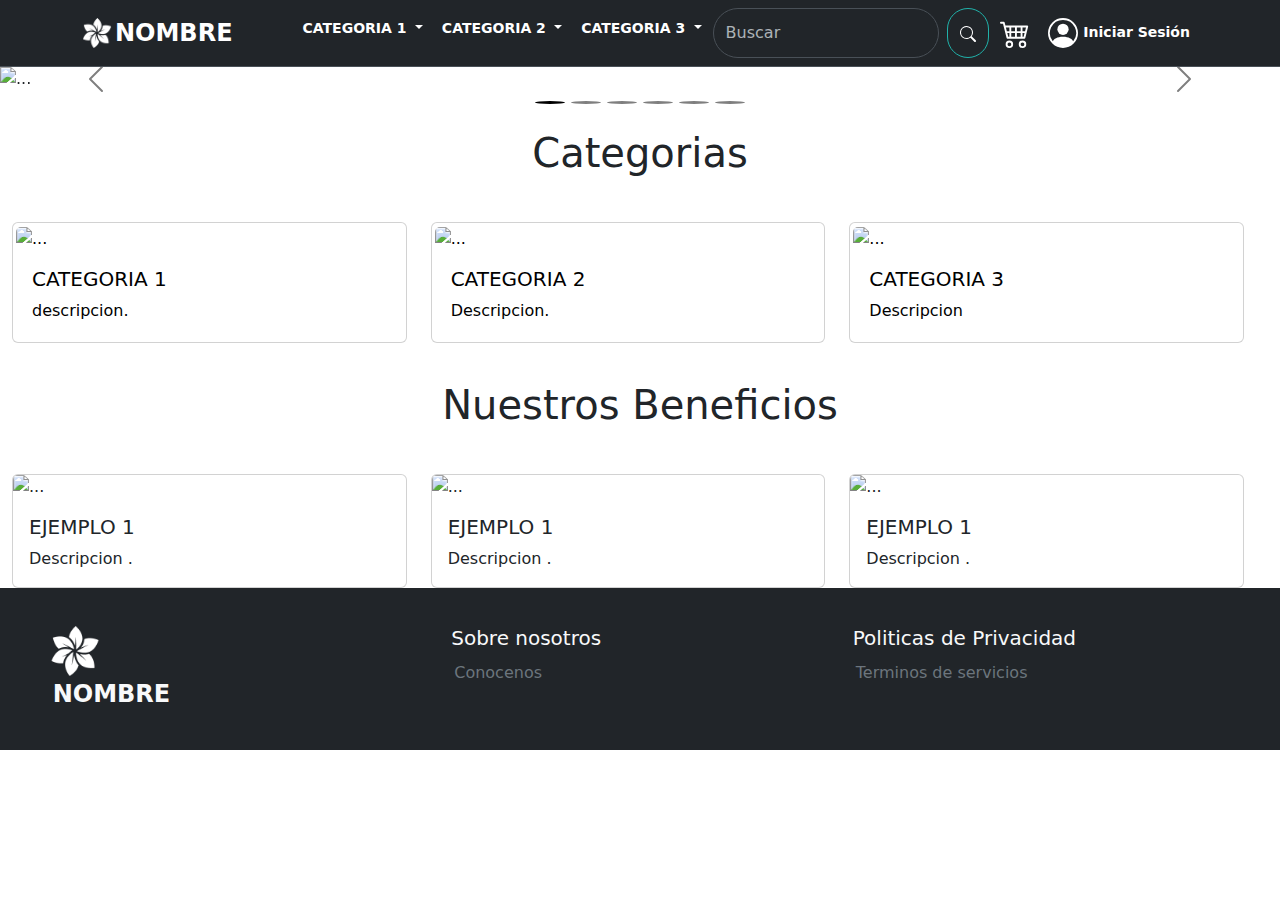
==== index.html @ 93db8a74 "Update index.html" ====
<!DOCTYPE html>
<html lang="en">
<head>
  <meta charset="UTF-8">
  <meta name="viewport" content="width=device-width, initial-scale=1.0">
  <title>Home </title>
  <link href="https://cdn.jsdelivr.net/npm/bootstrap@5.3.3/dist/css/bootstrap.min.css" rel="stylesheet" integrity="sha384-QWTKZyjpPEjISv5WaRU9OFeRpok6YctnYmDr5pNlyT2bRjXh0JMhjY6hW+ALEwIH" crossorigin="anonymous">

  <style>
    .navbar {
      border-bottom: 1px solid #000000;
    }
    .navbar-brand {
      font-size: 24px;
      font-weight: bold;
    }
    .navbar-toggler {
      border: none;
      background-color: transparent;
    }

    .nav-link {
      font-size: 14px;
      font-weight: bold;
      color: white;
      padding: 10px 15px;
    }
    .nav-link:hover,
    .nav-link:focus {
      color: #019a6c;
    }
    .dropdown-menu {
      border: none;
      border-radius: 0;
      box-shadow: 0 2px 5px rgba(0, 0, 0, 0.1);
      padding: 0;
      transition: all 0.3s;
      opacity: 0;
      position: absolute;
      top: 100%;
      left: 0;
      z-index: 1000;
      display: none;
      background-color: #202020;
    }
    .dropdown:hover .dropdown-menu {
      display: block;
      opacity: 1;
    }
    .dropdown-item {
      font-size: 14px;
      font-weight: bold;
      color: #ffffff;
      padding: 10px 20px;
    }
    .dropdown-item:hover,
    .dropdown-item:focus {
      background-color: #f8f9fa;
    }
    .form-control {
      border-radius: 25px;
    }
    .btn-outline-success {
      border-color: lightseagreen;
      color: #ffffff;
      font-weight: bold;
      border-radius: 25px;
    }
    .btn-outline-success:hover {
      background-color: lightseagreen;
      color: #fff;
    }
    body{
      background-color: rgb(255, 255, 255);
    }
    .carousel {
    position: relative;
  }
  .carousel-indicators {
    position:absolute ;
    bottom: 10px;
    left: 50%;
    align-items: center;
    align-content: center;
    transform: translateY(100%) translateX(-50%);
    list-style: none;
    margin: 0;
    padding: 0;
  }
  .carousel-indicators button {
    display: inline-block;
    width: 10px;
    height: 10px;
    border-radius: 100%;
    border-color: lightseagreen;
    margin-top: 10px;
    margin-right: 5px;
    cursor: pointer;
  }
  a{  text-decoration: none;
        display: block;
        padding:3px;
        color: rgb(0, 0, 0);}
  </style>
</head>
<body>

<!-- NAVBAR-->
<nav class="navbar navbar-expand-md bg-dark sticky-top border-bottom" data-bs-theme="dark" >
  <div class="container">
    <img src="img/logo-blanco.png" alt="" width="30">
    <a class="navbar-brand d-md-none" href="home.html">
      <a class="navbar-brand" href="home.html">NOMBRE</a>
    </a>
    <button class="navbar-toggler" type="button" data-bs-toggle="offcanvas" data-bs-target="#offcanvas" aria-controls="offcanvas" aria-label="Toggle navigation">
      <span class="navbar-toggler-icon"></span>
    </button>
    <div class="offcanvas offcanvas-end" tabindex="-1" id="offcanvas" aria-labelledby="offcanvasLabel">
      <div class="offcanvas-header">
        <h5 class="offcanvas-title" id="offcanvasLabel">NOMBRE</h5>
        <button type="button" class="btn-close" data-bs-dismiss="offcanvas" aria-label="Close"></button>
      </div>
      <div class="offcanvas-body">
        <ul class="navbar-nav flex-grow-1 justify-content-between">
          <li class="nav-item"><a class="nav-link" href="#">
            <svg class="bi" width="24" height="24"><use xlink:href="Home"></use></svg>
          </a></li>
          <li class="nav-item dropdown">
            <a class="nav-link dropdown-toggle" href="#" id="navbarDropdownMenuLink1" role="button" data-bs-toggle="dropdown" aria-expanded="false">
              CATEGORIA 1
            </a>
            <ul class="dropdown-menu" aria-labelledby="navbarDropdownMenuLink1">
              <li><a class="dropdown-item" href="#">PRODUCTO 1</a></li>
              <li><a class="dropdown-item" href="#">PRODUCTO 2</a></li>
              <li><a class="dropdown-item" href="#">PRODUCTO 3</a></li>
            </ul>
          </li>
          <li class="nav-item dropdown">
            <a class="nav-link dropdown-toggle" href="#" id="navbarDropdownMenuLink1" role="button" data-bs-toggle="dropdown" aria-expanded="false">
                CATEGORIA 2
            </a>
            <ul class="dropdown-menu" aria-labelledby="navbarDropdownMenuLink1">
              <li><a class="dropdown-item" href="#">PRODUCTO 1</a></li>
              <li><a class="dropdown-item" href="#">PRODUCTO 2</a></li>
              <li><a class="dropdown-item" href="#">PRODUCTO 3</a></li>
            </ul>
          </li>
          <li class="nav-item dropdown">
            <a class="nav-link dropdown-toggle" href="#" id="navbarDropdownMenuLink1" role="button" data-bs-toggle="dropdown" aria-expanded="false">
                CATEGORIA 3
            </a>
            <ul class="dropdown-menu" aria-labelledby="navbarDropdownMenuLink1">
              <li><a class="dropdown-item" href="#">PRODUCTO 1</a></li>
              <li><a class="dropdown-item" href="#">PRODUCTO 2</a></li>
              <li><a class="dropdown-item" href="#">PRODUCTO 3</a></li>
            </ul>
          </li>    
          <form class="d-flex" role="search">
          <input class="form-control me-2" type="Buscar" placeholder="Buscar" aria-label="Buscar">
            <button class="btn btn-outline-success" type="submit"><svg xmlns="http://www.w3.org/2000/svg" width="16" height="16" fill="currentColor" class="bi bi-search" viewBox="0 0 16 16">
                <path d="M11.742 10.344a6.5 6.5 0 1 0-1.397 1.398h-.001q.044.06.098.115l3.85 3.85a1 1 0 0 0 1.415-1.414l-3.85-3.85a1 1 0 0 0-.115-.1zM12 6.5a5.5 5.5 0 1 1-11 0 5.5 5.5 0 0 1 11 0"/>
              </svg></button>
            </form>
          <li class="nav-item"><a class="nav-link" href="#CARRITO">
            <svg xmlns="http://www.w3.org/2000/svg" width="30" height="30" fill="currentColor" class="bi bi-cart4" viewBox="0 0 16 16">
                <path d="M0 2.5A.5.5 0 0 1 .5 2H2a.5.5 0 0 1 .485.379L2.89 4H14.5a.5.5 0 0 1 .485.621l-1.5 6A.5.5 0 0 1 13 11H4a.5.5 0 0 1-.485-.379L1.61 3H.5a.5.5 0 0 1-.5-.5M3.14 5l.5 2H5V5zM6 5v2h2V5zm3 0v2h2V5zm3 0v2h1.36l.5-2zm1.11 3H12v2h.61zM11 8H9v2h2zM8 8H6v2h2zM5 8H3.89l.5 2H5zm0 5a1 1 0 1 0 0 2 1 1 0 0 0 0-2m-2 1a2 2 0 1 1 4 0 2 2 0 0 1-4 0m9-1a1 1 0 1 0 0 2 1 1 0 0 0 0-2m-2 1a2 2 0 1 1 4 0 2 2 0 0 1-4 0"/>
              </svg> 
          </a></li>
          <li class="nav-item">
            <button class="nav-link" data-bs-toggle="modal" data-bs-target="#modalSignin">
                <svg xmlns="http://www.w3.org/2000/svg" width="30" height="30" fill="currentColor" class="bi bi-person-circle" viewBox="0 0 16 16">
                    <path d="M11 6a3 3 0 1 1-6 0 3 3 0 0 1 6 0"/>
                    <path fill-rule="evenodd" d="M0 8a8 8 0 1 1 16 0A8 8 0 0 1 0 8m8-7a7 7 0 0 0-5.468 11.37C3.242 11.226 4.805 10 8 10s4.757 1.225 5.468 2.37A7 7 0 0 0 8 1"/>
                </svg>
                Iniciar Sesión
            </button>
        </li>
        </ul>
      </div>
    </div>
  </div>
</nav>
  
<!-- CARRUSEL-->
<div id="carouselExampleDark" class="carousel carousel-dark slide">

  <div class="carousel-inner">
    <div class="carousel-item active" data-bs-interval="10000">
      <img src="" class="d-block w-100" alt="...">
    </div>
    <div class="carousel-item" data-bs-interval="2000">
      <img src="" class="d-block w-100" alt="..."> 
    </div>
    <div class="carousel-item">
      <img src="" class="d-block w-100" alt="...">
    </div>
    <div class="carousel-item" data-bs-interval="2000">
      <img src="" class="d-block w-100" alt="..."> 
    </div>
    <div class="carousel-item">
      <img src="" class="d-block w-100" alt="...">
    </div>
    <div class="carousel-item" data-bs-interval="2000">
      <img src="" class="d-block w-100" alt="..."> 
    </div>

  </div>
  <button class="carousel-control-prev" type="button" data-bs-target="#carouselExampleDark" data-bs-slide="prev">
    <span class="carousel-control-prev-icon" aria-hidden="true"></span>
    <span class="visually-hidden">Anterior</span>
  </button>
  <button class="carousel-control-next" type="button" data-bs-target="#carouselExampleDark" data-bs-slide="next">
    <span class="carousel-control-next-icon" aria-hidden="true"></span>
    <span class="visually-hidden">Siguiente</span>
  </button>

  <div class="carousel-indicators" >
    <button type="button" data-bs-target="#carouselExampleDark" data-bs-slide-to="0" class="active" aria-current="true" aria-label="Slide 1"></button>
    <button type="button" data-bs-target="#carouselExampleDark" data-bs-slide-to="1" aria-label="Slide 2"></button>
    <button type="button" data-bs-target="#carouselExampleDark" data-bs-slide-to="2" aria-label="Slide 3"></button>
    <button type="button" data-bs-target="#carouselExampleDark" data-bs-slide-to="3" aria-label="Slide 4"></button>
    <button type="button" data-bs-target="#carouselExampleDark" data-bs-slide-to="4" aria-label="Slide 5"></button>
    <button type="button" data-bs-target="#carouselExampleDark" data-bs-slide-to="5" aria-label="Slide 6"></button>

  </div>
</div>
  
<!-- CATEGORIAS-->
<div class="container-fluid"  style=" align-items: center; align-content: center;">
  <div class="row">
      <div class="col-sm-12">
        <h1 class="text-center" style="font-style: normal; padding: 3%;" > Categorias</h1>
      </div>
      <div class="row">
            <!-- CARD 1 -->
            <div class="col-sm-4">
                <div class="card">
                <a href="producto1.html">
                <img src="" class="card-img-top" width="100" alt="...">
                    <div class="card-body">
                        <h5 class="card-title">CATEGORIA 1</h5>
                        <p class="card-text">descripcion.</p>
                    </div>
                </div></a>
            </div>
            <!-- CARD 2 -->
            <div class=" col-sm-4">
                <div class="card">
                    <a href="producto2.html">
                    <img src="img/card7.jpg" class="card-img-top" width="100" alt="...">
                    <div class="card-body">
                        <h5 class="card-title">CATEGORIA 2</h5>
                        <p class="card-text">Descripcion.</p>
                    </div>
                </div></a>
            </div>
            <!-- CARD 3 -->
            <div class=" col-sm-4">
                <div class="card" >
            <a href="producto3.html">
            <img src="img/card6.png" class="card-img-top" width="100" alt="...">
                    <div class="card-body">
                        <h5 class="card-title">CATEGORIA 3 </h5>
                        <p class="card-text">Descripcion</p>
                    </div>
                </div></a>
            </div>
        </div>
  </div>  
</div>
<!-- PROMOCIONES Y DESCUENTOS-->
<div class="container-fluid"  style=" align-items: center; align-content: center;">
    <div class="row">
        <div class="col-sm-12">
          <h1 class="text-center" style="font-style: normal; padding: 3%;" > Nuestros Beneficios  </h1>
        </div>
        <div class="row">
          <!-- CARD 1 -->
            <div class="col-sm-4">
                <div class="card">
                    <img src="img/card8.jpg" class="card-img-top" alt="...">
                    <div class="card-body">
                    <h5 class="card-title">EJEMPLO 1</h5>
                    <p class="card-text">Descripcion .</p>
                    </div>
                </div>
            </div>
            <!-- CARD 2 -->
            <div class=" col-sm-4">
              <div class="card">
              <img src="img/card9.jpg" class="card-img-top" alt="...">
              <div class="card-body">
                <h5 class="card-title">EJEMPLO 1</h5>
                <p class="card-text">Descripcion .</p>
              </div>
              </div>
          </div>
            <!-- CARD 3 -->
            <div class=" col-sm-4">
                <div class="card" >
                    <img src="img/card5.jpg" class="card-img-top" alt="...">
                    <div class="card-body">
                        <h5 class="card-title">EJEMPLO 1</h5>
                        <p class="card-text">Descripcion .</p>
                    </div>
                </div>
          </div>
        </div>
    </div>    
</div>

<div class="b-example-divider"></div>
<!-- FOOTER -->

<footer class="container-fluid bg-dark">
  <div class="row" style="padding: 3%;color: #f8f9fa;">
    <div class="col-12 col-md">
      <img src="img/logo-blanco.png" width="50" alt="">
      <a class="navbar-brand d-md-none" href="home.html">
        <a class="navbar-brand" href="home.html">NOMBRE</a>
      </a>    </div>
    <div class="col-6 col-md">
      <h5>Sobre nosotros</h5>
      <ul class="list-unstyled text-small">
        <li><a class="link-secondary text-decoration-none" href="sobre nosotros.html">Conocenos </a></li>
      </ul>
    </div>
    <div class="col-6 col-md">
      <h5>Politicas de Privacidad</h5>
      <ul class="list-unstyled text-small">
        <li><a class="link-secondary text-decoration-none" href="termino y condiciones.html">Terminos de servicios</a></li>
      </ul>
    </div>
  </div>
</footer>

<!-- MODALS-->
<div class="modal fade" id="modalSignin" tabindex="-1" aria-labelledby="modalSigninLabel" aria-hidden="true">
  <div class="modal-dialog">
    <div class="modal-content">
      <div class="modal-header bg-dark">
        <img src="img/logo-blanco.png" alt="" width="30px" style="padding-right: 4px;">
        <h5 class="modal-title" id="modalSigninLabel" style="color: #f8f9fa;">Inicio de Sesión</h5>
        <button type="button" class="btn-close bg-secondary " data-bs-dismiss="modal" aria-label="Close"></button>
      </div>
      <div class="modal-body p-5 pt-0">
        <form class="">
          <div class="form-floating mb-3 " style="padding-top: 2%;">
            <input type="email" class="form-control rounded-3" id="floatingInput" placeholder="name@example.com">
            <label for="floatingInput">Correo Electronico</label>
          </div>
          <div class="form-floating mb-3">
            <input type="password" class="form-control rounded-3" id="floatingPassword" placeholder="Password">
            <label for="floatingPassword">Contraseña</label>
          </div>
          <button class="w-100 mb-2 btn btn-lg rounded-3 btn-secondary" type="submit">Iniciar Seccion</button>
          <hr class="my-4">
          <h2 class="fs-5 fw-bold mb-3">O Continua usando </h2>
          <button class="w-100 py-2 mb-2 btn btn-outline-secondary rounded-3" type="submit">
            <svg xmlns="http://www.w3.org/2000/svg" width="16" height="16" fill="currentColor" class="bi bi-twitter-x" viewBox="0 0 16 16">
              <path d="M12.6.75h2.454l-5.36 6.142L16 15.25h-4.937l-3.867-5.07-4.425 5.07H.316l5.733-6.57L0 .75h5.063l3.495 4.633L12.601.75Zm-.86 13.028h1.36L4.323 2.145H2.865z"/>
            </svg> Continuar conh X-Twitter
          </button>
          <button class="w-100 py-2 mb-2 btn btn-outline-primary rounded-3" type="submit">
            <svg xmlns="http://www.w3.org/2000/svg" width="16" height="16" fill="currentColor" class="bi bi-facebook" viewBox="0 0 16 16">
              <path d="M16 8.049c0-4.446-3.582-8.05-8-8.05C3.58 0-.002 3.603-.002 8.05c0 4.017 2.926 7.347 6.75 7.951v-5.625h-2.03V8.05H6.75V6.275c0-2.017 1.195-3.131 3.022-3.131.876 0 1.791.157 1.791.157v1.98h-1.009c-.993 0-1.303.621-1.303 1.258v1.51h2.218l-.354 2.326H9.25V16c3.824-.604 6.75-3.934 6.75-7.951"/>
            </svg>Continuar con Facebofrok
          </button>
          <button class="w-100 py-2 mb-2 btn btn-outline-secondary rounded-3" type="submit">
            <svg xmlns="http://www.w3.org/2000/svg" width="16" height="16" fill="currentColor" class="bi bi-google" viewBox="0 0 16 16">
              <path d="M15.545 6.558a9.4 9.4 0 0 1 .139 1.626c0 2.434-.87 4.492-2.384 5.885h.002C11.978 15.292 10.158 16 8 16A8 8 0 1 1 8 0a7.7 7.7 0 0 1 5.352 2.082l-2.284 2.284A4.35 4.35 0 0 0 8 3.166c-2.087 0-3.86 1.408-4.492 3.304a4.8 4.8 0 0 0 0 3.063h.003c.635 1.893 2.405 3.301 4.492 3.301 1.078 0 2.004-.276 2.722-.764h-.003a3.7 3.7 0 0 0 1.599-2.431H8v-3.08z"/>
            </svg> Continuar con Google
          </button>
        </form>
      </div>
      <div class="modal-footer">
        <button type="button" class="btn btn-success">Registrarse </button>        
        <button type="button" class="btn btn-secondary" data-bs-dismiss="modal">Cerrar</button>
      </div>
    </div>
  </div>
</div>

 <!-- SCRIPT --> 
<script src="https://cdn.jsdelivr.net/npm/bootstrap@5.3.3/dist/js/bootstrap.bundle.min.js" integrity="sha384-YvpcrYf0tY3lHB60NNkmXc5s9fDVZLESaAA55NDzOxhy9GkcIdslK1eN7N6jIeHz" crossorigin="anonymous"></script>
<script src="https://cdn.jsdelivr.net/npm/@popperjs/core@2.11.6/dist/umd/popper.min.js"></script>
<script src="https://cdn.jsdelivr.net/npm/bootstrap@5.3.0-alpha1/dist/js/bootstrap.min.js"></script>
</body>
</html>
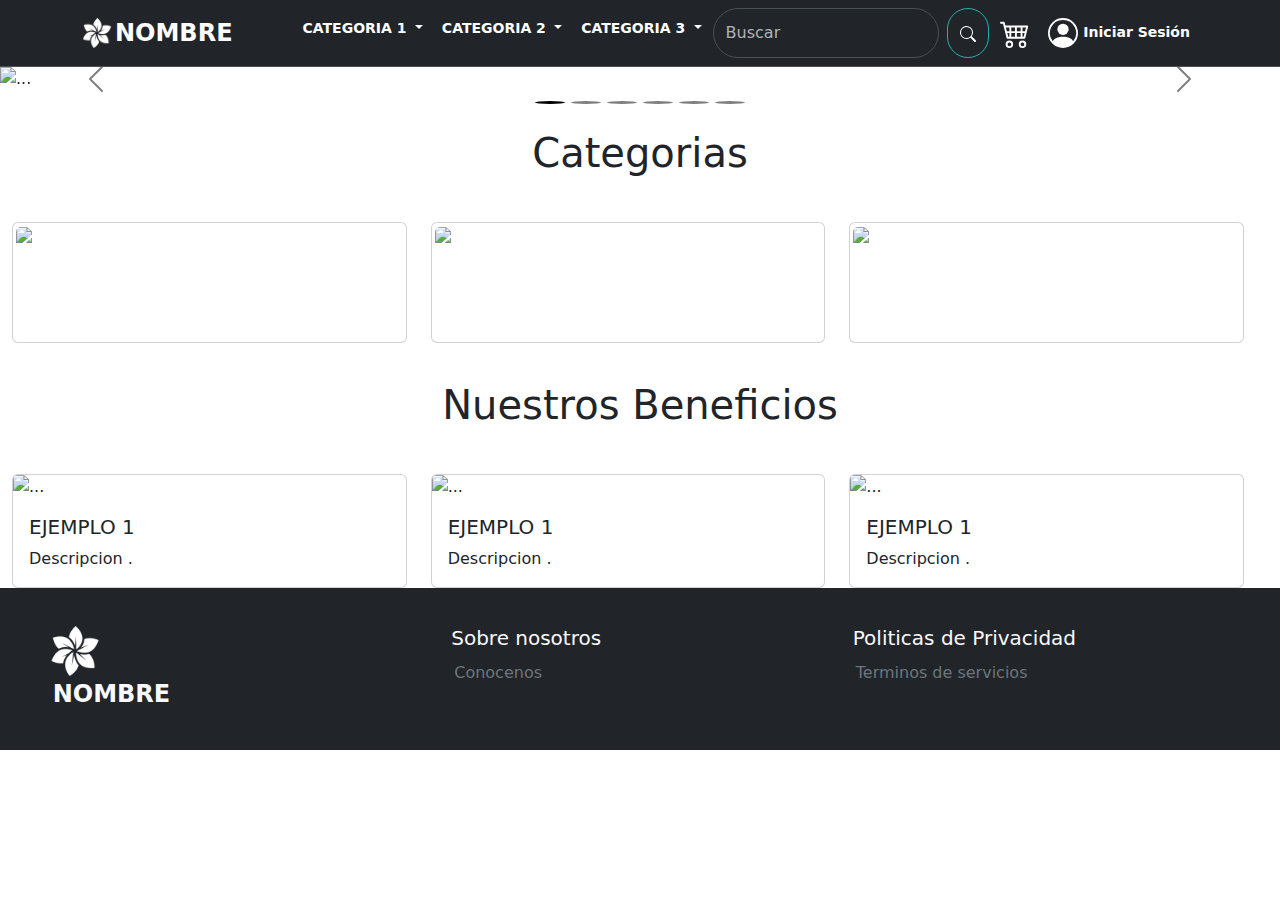
==== commit 08327047: "Update index.html" ====
--- a/index.html
+++ b/index.html
@@ -100,7 +100,7 @@
   a{  text-decoration: none;
         display: block;
         padding:3px;
-        color: rgb(0, 0, 0);}
+        color: #ffffff;}
   </style>
 </head>
 <body>
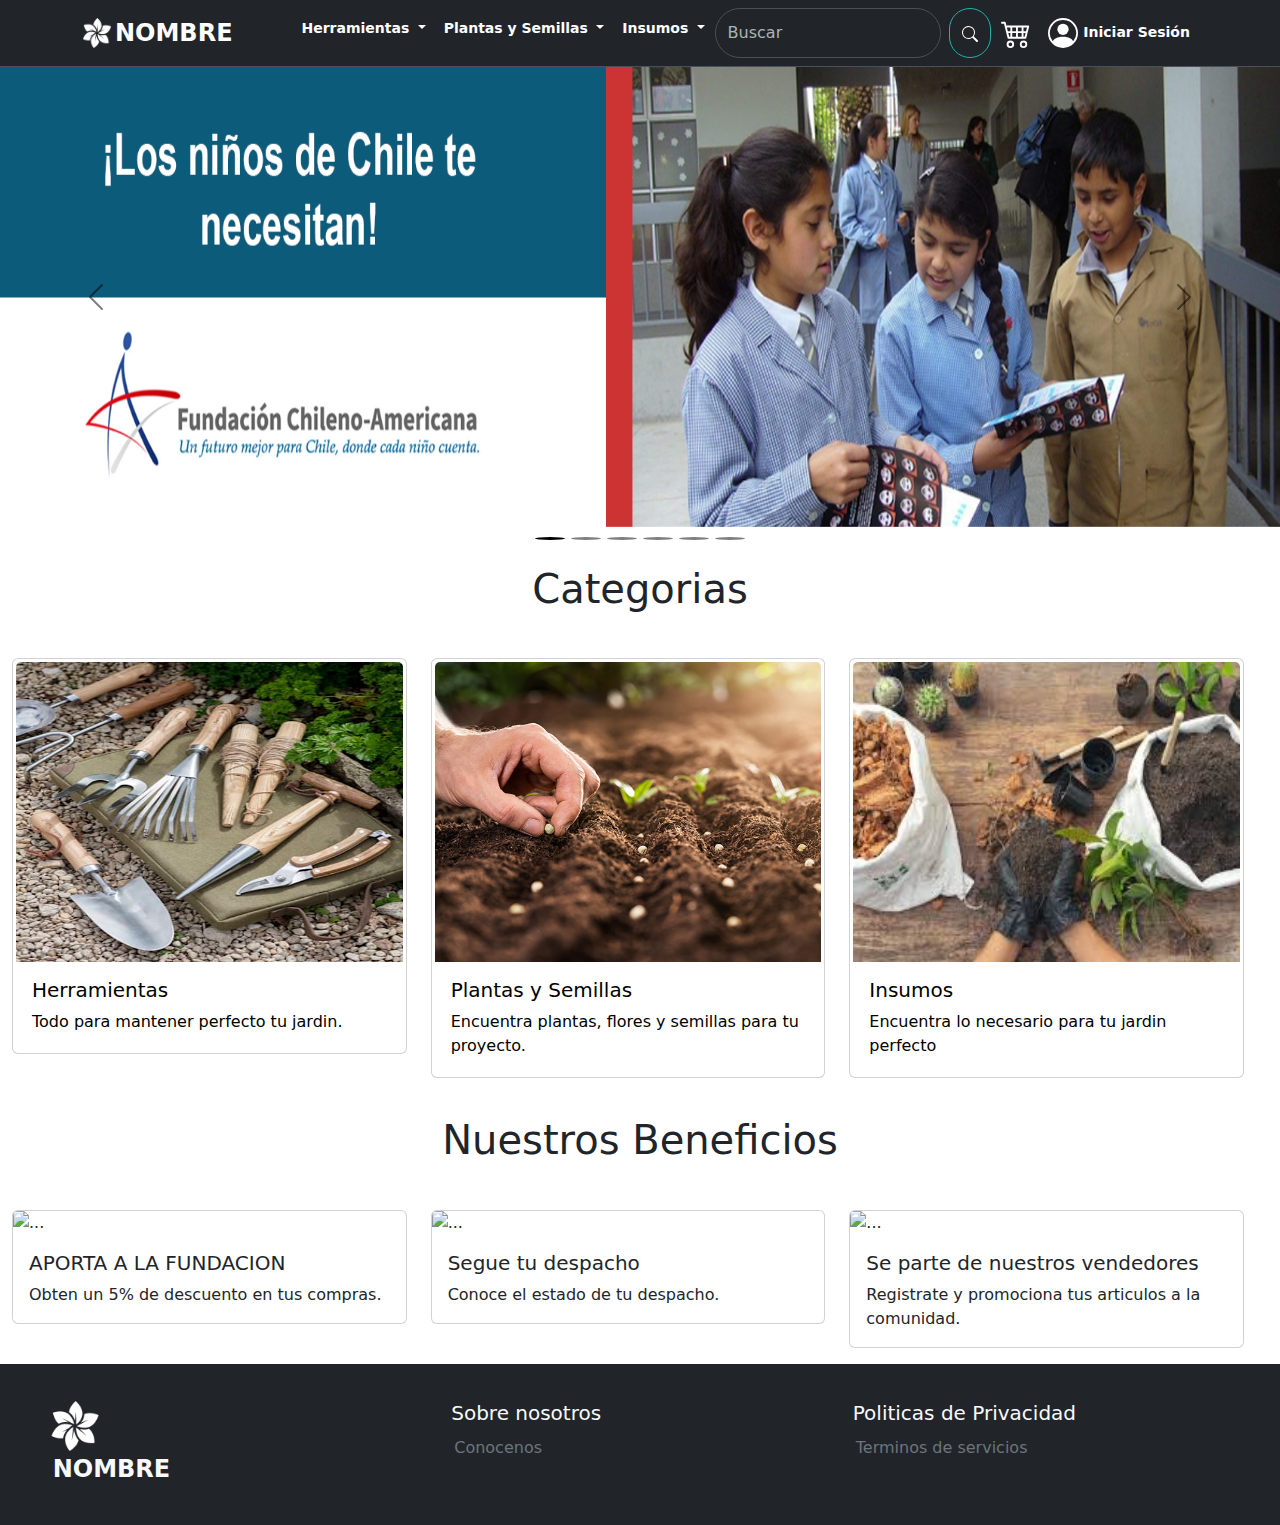
==== commit 0c8e9b7e: "Se añaden imagenes y otros" ====
--- a/index.html
+++ b/index.html
@@ -127,7 +127,7 @@
           </a></li>
           <li class="nav-item dropdown">
             <a class="nav-link dropdown-toggle" href="#" id="navbarDropdownMenuLink1" role="button" data-bs-toggle="dropdown" aria-expanded="false">
-              CATEGORIA 1
+              Herramientas
             </a>
             <ul class="dropdown-menu" aria-labelledby="navbarDropdownMenuLink1">
               <li><a class="dropdown-item" href="#">PRODUCTO 1</a></li>
@@ -137,7 +137,7 @@
           </li>
           <li class="nav-item dropdown">
             <a class="nav-link dropdown-toggle" href="#" id="navbarDropdownMenuLink1" role="button" data-bs-toggle="dropdown" aria-expanded="false">
-                CATEGORIA 2
+               Plantas y Semillas 
             </a>
             <ul class="dropdown-menu" aria-labelledby="navbarDropdownMenuLink1">
               <li><a class="dropdown-item" href="#">PRODUCTO 1</a></li>
@@ -147,7 +147,7 @@
           </li>
           <li class="nav-item dropdown">
             <a class="nav-link dropdown-toggle" href="#" id="navbarDropdownMenuLink1" role="button" data-bs-toggle="dropdown" aria-expanded="false">
-                CATEGORIA 3
+                Insumos
             </a>
             <ul class="dropdown-menu" aria-labelledby="navbarDropdownMenuLink1">
               <li><a class="dropdown-item" href="#">PRODUCTO 1</a></li>
@@ -186,22 +186,22 @@
 
   <div class="carousel-inner">
     <div class="carousel-item active" data-bs-interval="10000">
-      <img src="" class="d-block w-100" alt="...">
+      <img src="img/banner_fundacion.png" height="460px" class="d-block w-100" alt="...">
     </div>
     <div class="carousel-item" data-bs-interval="2000">
-      <img src="" class="d-block w-100" alt="..."> 
+      <img src="img/banner_1.jpg" height="460px" class="d-block w-100" alt="..."> 
     </div>
     <div class="carousel-item">
-      <img src="" class="d-block w-100" alt="...">
+      <img src="img/banner_2.jpg" height="460px" class="d-block w-100" alt="...">
     </div>
     <div class="carousel-item" data-bs-interval="2000">
-      <img src="" class="d-block w-100" alt="..."> 
+      <img src="img/banner_3.jpg" height="460px" class="d-block w-100" alt="..."> 
     </div>
     <div class="carousel-item">
-      <img src="" class="d-block w-100" alt="...">
+      <img src="img/banner_4.jpg" height="460px" class="d-block w-100" alt="...">
     </div>
     <div class="carousel-item" data-bs-interval="2000">
-      <img src="" class="d-block w-100" alt="..."> 
+      <img src="img/banner_5.jpg" height="460px" class="d-block w-100" alt="..."> 
     </div>
 
   </div>
@@ -236,10 +236,10 @@
             <div class="col-sm-4">
                 <div class="card">
                 <a href="producto1.html">
-                <img src="" class="card-img-top" width="100" alt="...">
-                    <div class="card-body">
-                        <h5 class="card-title">CATEGORIA 1</h5>
-                        <p class="card-text">descripcion.</p>
+                <img src="img/herramientas_Cat.jpg" class="card-img-top" width="100px" height="300px" alt="...">
+                    <div class="card-body">
+                        <h5 class="card-title" style="color: #000000;">Herramientas </h5>
+                        <p class="card-text" style="color: #000000;">Todo para mantener perfecto tu jardin.</p>
                     </div>
                 </div></a>
             </div>
@@ -247,21 +247,21 @@
             <div class=" col-sm-4">
                 <div class="card">
                     <a href="producto2.html">
-                    <img src="img/card7.jpg" class="card-img-top" width="100" alt="...">
-                    <div class="card-body">
-                        <h5 class="card-title">CATEGORIA 2</h5>
-                        <p class="card-text">Descripcion.</p>
+                    <img src="img/semillas_cat.jpg" class="card-img-top" width="100px" height="300px" alt="...">
+                    <div class="card-body">
+                        <h5 class="card-title" style="color: #000000;">Plantas y Semillas</h5>
+                        <p class="card-text" style="color: #000000;">Encuentra plantas, flores y semillas para tu proyecto.</p>
                     </div>
                 </div></a>
             </div>
             <!-- CARD 3 -->
             <div class=" col-sm-4">
-                <div class="card" >
+                <div class="card "  >
             <a href="producto3.html">
-            <img src="img/card6.png" class="card-img-top" width="100" alt="...">
-                    <div class="card-body">
-                        <h5 class="card-title">CATEGORIA 3 </h5>
-                        <p class="card-text">Descripcion</p>
+            <img src="img/insumos_cat.jpg" class="card-img-top" width="100px" height="300px" alt="...">
+                    <div class="card-body">
+                        <h5 class="card-title" style="color:#000000">Insumos </h5>
+                        <p class="card-text" style="color:#000000">Encuentra lo necesario para tu jardin perfecto</p>
                     </div>
                 </div></a>
             </div>
@@ -280,8 +280,8 @@
                 <div class="card">
                     <img src="img/card8.jpg" class="card-img-top" alt="...">
                     <div class="card-body">
-                    <h5 class="card-title">EJEMPLO 1</h5>
-                    <p class="card-text">Descripcion .</p>
+                    <h5 class="card-title">APORTA A LA FUNDACION </h5>
+                    <p class="card-text"> Obten un 5% de descuento en tus compras.</p>
                     </div>
                 </div>
             </div>
@@ -290,8 +290,8 @@
               <div class="card">
               <img src="img/card9.jpg" class="card-img-top" alt="...">
               <div class="card-body">
-                <h5 class="card-title">EJEMPLO 1</h5>
-                <p class="card-text">Descripcion .</p>
+                <h5 class="card-title">Segue tu despacho</h5>
+                <p class="card-text">Conoce el estado de tu despacho.</p>
               </div>
               </div>
           </div>
@@ -300,8 +300,8 @@
                 <div class="card" >
                     <img src="img/card5.jpg" class="card-img-top" alt="...">
                     <div class="card-body">
-                        <h5 class="card-title">EJEMPLO 1</h5>
-                        <p class="card-text">Descripcion .</p>
+                        <h5 class="card-title">Se parte de nuestros vendedores</h5>
+                        <p class="card-text">Registrate y promociona tus articulos a la comunidad.</p>
                     </div>
                 </div>
           </div>
@@ -309,7 +309,7 @@
     </div>    
 </div>
 
-<div class="b-example-divider"></div>
+<div class="b-example-divider"><p></p></div>
 <!-- FOOTER -->
 
 <footer class="container-fluid bg-dark">
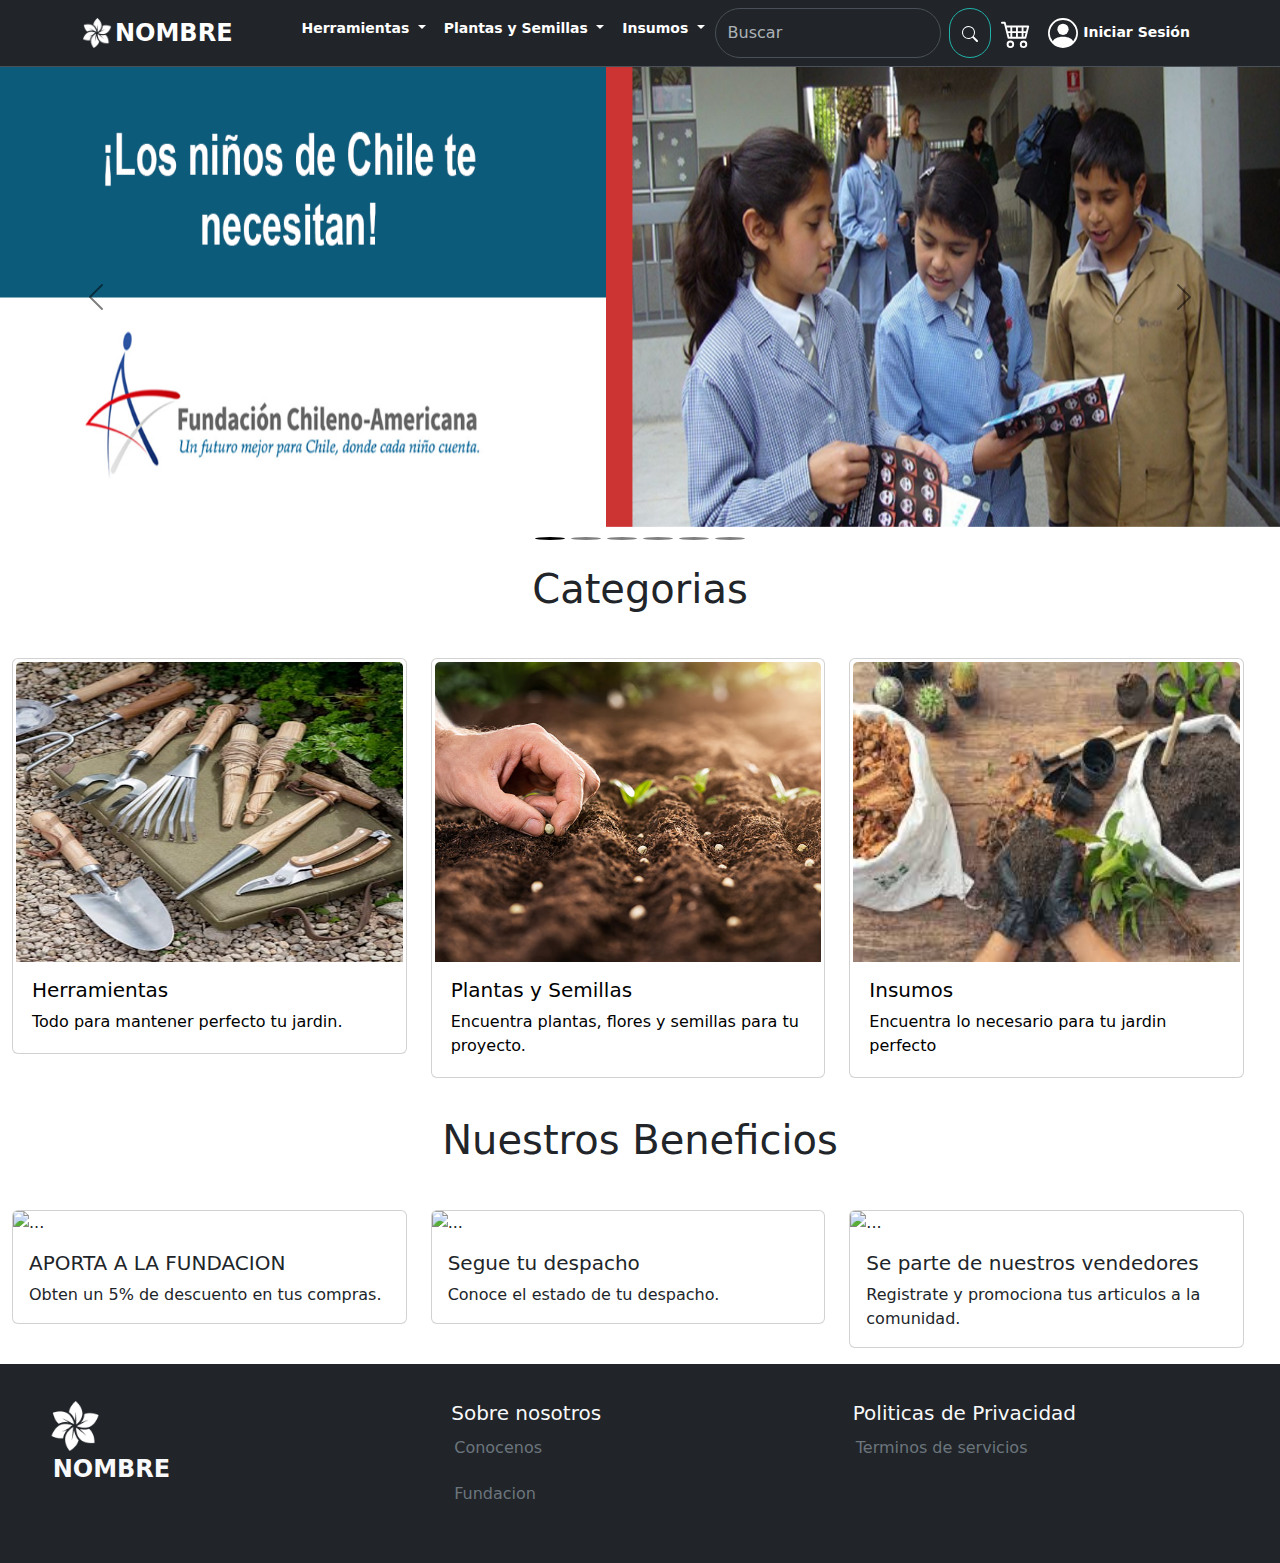
==== commit f1534386: "Se añaden nuevas paginas para trabajar." ====
--- a/index.html
+++ b/index.html
@@ -109,8 +109,8 @@
 <nav class="navbar navbar-expand-md bg-dark sticky-top border-bottom" data-bs-theme="dark" >
   <div class="container">
     <img src="img/logo-blanco.png" alt="" width="30">
-    <a class="navbar-brand d-md-none" href="home.html">
-      <a class="navbar-brand" href="home.html">NOMBRE</a>
+    <a class="navbar-brand d-md-none" href="index.html">
+      <a class="navbar-brand" href="index.html">NOMBRE</a>
     </a>
     <button class="navbar-toggler" type="button" data-bs-toggle="offcanvas" data-bs-target="#offcanvas" aria-controls="offcanvas" aria-label="Toggle navigation">
       <span class="navbar-toggler-icon"></span>
@@ -123,10 +123,10 @@
       <div class="offcanvas-body">
         <ul class="navbar-nav flex-grow-1 justify-content-between">
           <li class="nav-item"><a class="nav-link" href="#">
-            <svg class="bi" width="24" height="24"><use xlink:href="Home"></use></svg>
+            <svg class="bi" width="24" height="24"><use xlink:href="index.html"></use></svg>
           </a></li>
           <li class="nav-item dropdown">
-            <a class="nav-link dropdown-toggle" href="#" id="navbarDropdownMenuLink1" role="button" data-bs-toggle="dropdown" aria-expanded="false">
+            <a class="nav-link dropdown-toggle" href="Herramientas.html" id="navbarDropdownMenuLink1" role="button" data-bs-toggle="dropdown" aria-expanded="false">
               Herramientas
             </a>
             <ul class="dropdown-menu" aria-labelledby="navbarDropdownMenuLink1">
@@ -235,7 +235,7 @@
             <!-- CARD 1 -->
             <div class="col-sm-4">
                 <div class="card">
-                <a href="producto1.html">
+                <a href="Herramientas.html">
                 <img src="img/herramientas_Cat.jpg" class="card-img-top" width="100px" height="300px" alt="...">
                     <div class="card-body">
                         <h5 class="card-title" style="color: #000000;">Herramientas </h5>
@@ -316,13 +316,16 @@
   <div class="row" style="padding: 3%;color: #f8f9fa;">
     <div class="col-12 col-md">
       <img src="img/logo-blanco.png" width="50" alt="">
-      <a class="navbar-brand d-md-none" href="home.html">
-        <a class="navbar-brand" href="home.html">NOMBRE</a>
+      <a class="navbar-brand d-md-none" href="index.html">
+        <a class="navbar-brand" href="index.html">NOMBRE</a>
       </a>    </div>
     <div class="col-6 col-md">
       <h5>Sobre nosotros</h5>
       <ul class="list-unstyled text-small">
         <li><a class="link-secondary text-decoration-none" href="sobre nosotros.html">Conocenos </a></li>
+      </ul>
+      <ul class="list-unstyled text-small">
+        <li><a class="link-secondary text-decoration-none" href="Sobre la fundación.html">Fundacion  </a></li>
       </ul>
     </div>
     <div class="col-6 col-md">
@@ -374,7 +377,8 @@
         </form>
       </div>
       <div class="modal-footer">
-        <button type="button" class="btn btn-success">Registrarse </button>        
+        
+        <a href="register.html" type="button" class="btn btn-success">Registrarse </a>        
         <button type="button" class="btn btn-secondary" data-bs-dismiss="modal">Cerrar</button>
       </div>
     </div>
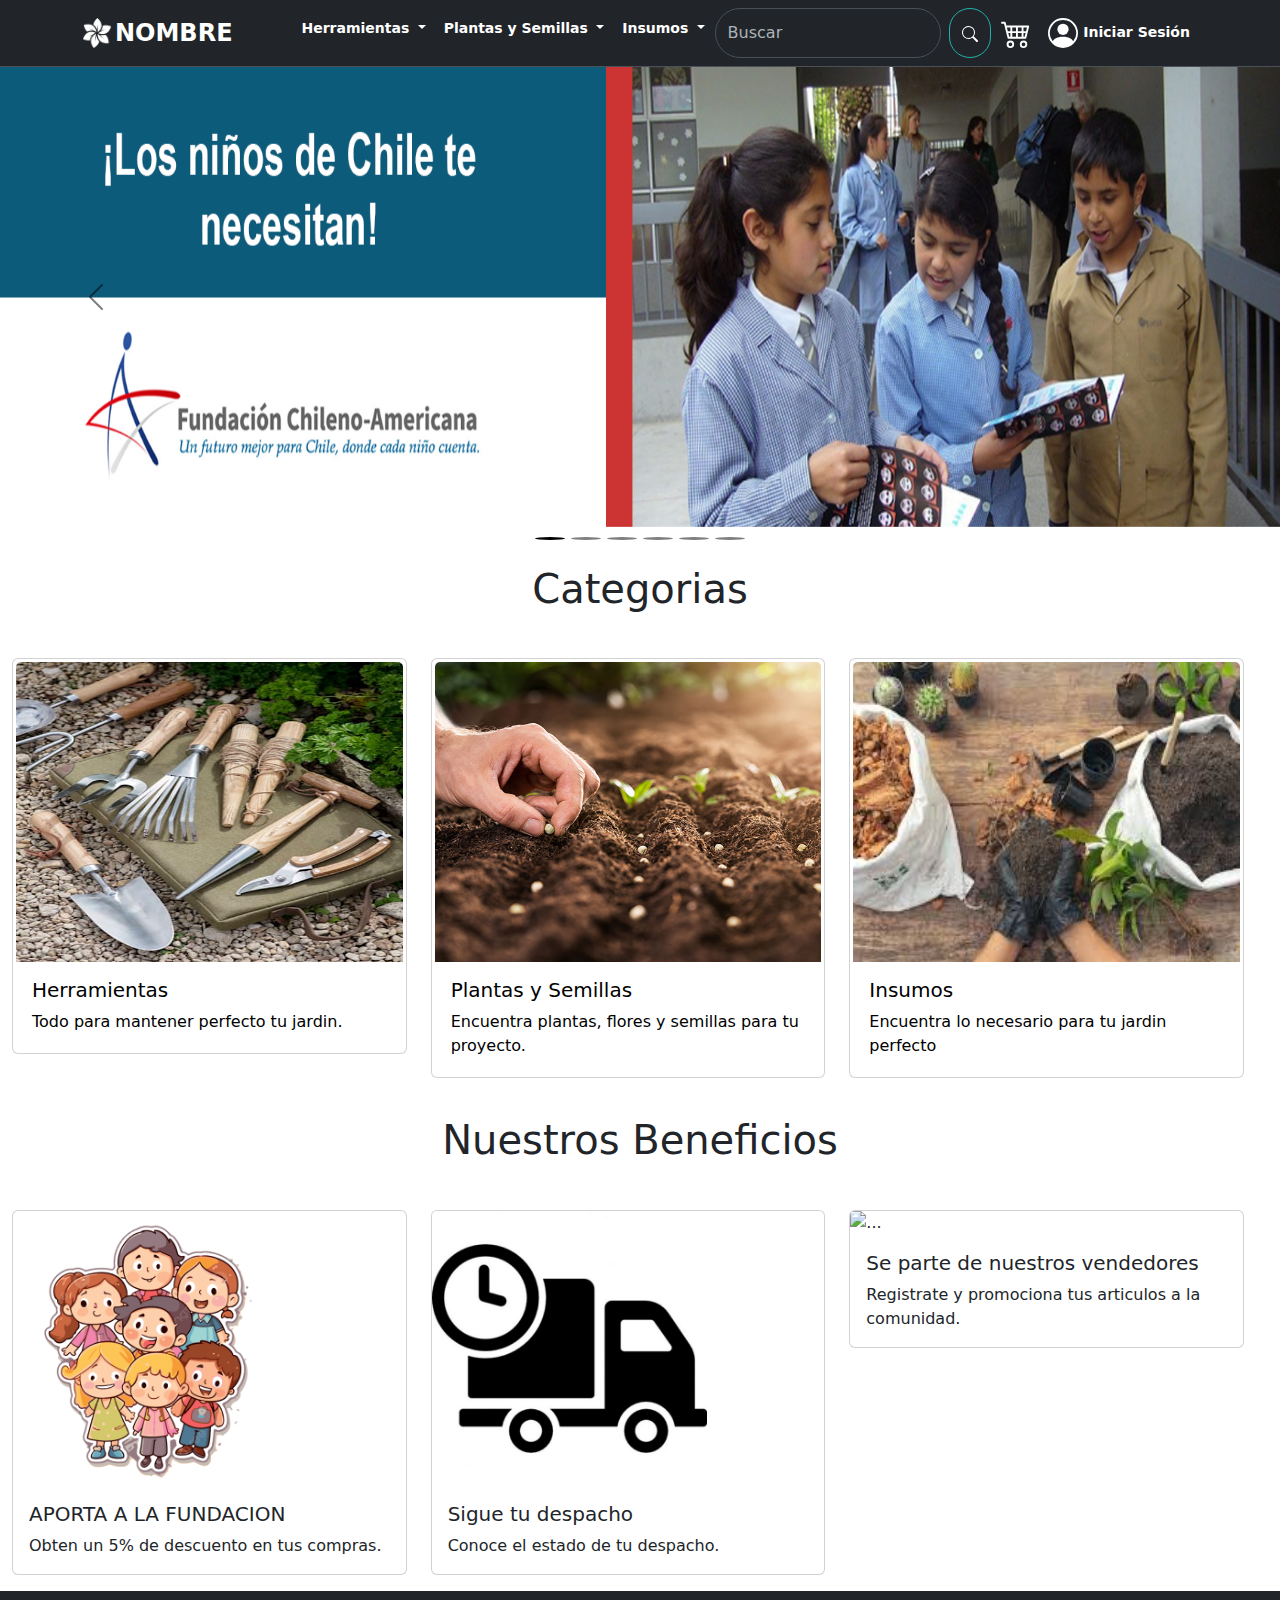
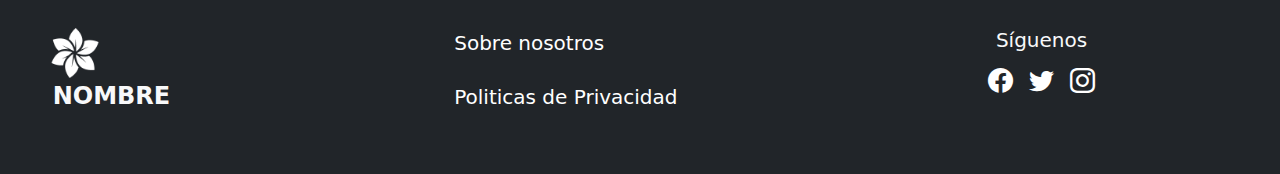
==== commit d7a93df1: "cambios_damaris" ====
--- a/index.html
+++ b/index.html
@@ -5,103 +5,9 @@
   <meta name="viewport" content="width=device-width, initial-scale=1.0">
   <title>Home </title>
   <link href="https://cdn.jsdelivr.net/npm/bootstrap@5.3.3/dist/css/bootstrap.min.css" rel="stylesheet" integrity="sha384-QWTKZyjpPEjISv5WaRU9OFeRpok6YctnYmDr5pNlyT2bRjXh0JMhjY6hW+ALEwIH" crossorigin="anonymous">
-
-  <style>
-    .navbar {
-      border-bottom: 1px solid #000000;
-    }
-    .navbar-brand {
-      font-size: 24px;
-      font-weight: bold;
-    }
-    .navbar-toggler {
-      border: none;
-      background-color: transparent;
-    }
-
-    .nav-link {
-      font-size: 14px;
-      font-weight: bold;
-      color: white;
-      padding: 10px 15px;
-    }
-    .nav-link:hover,
-    .nav-link:focus {
-      color: #019a6c;
-    }
-    .dropdown-menu {
-      border: none;
-      border-radius: 0;
-      box-shadow: 0 2px 5px rgba(0, 0, 0, 0.1);
-      padding: 0;
-      transition: all 0.3s;
-      opacity: 0;
-      position: absolute;
-      top: 100%;
-      left: 0;
-      z-index: 1000;
-      display: none;
-      background-color: #202020;
-    }
-    .dropdown:hover .dropdown-menu {
-      display: block;
-      opacity: 1;
-    }
-    .dropdown-item {
-      font-size: 14px;
-      font-weight: bold;
-      color: #ffffff;
-      padding: 10px 20px;
-    }
-    .dropdown-item:hover,
-    .dropdown-item:focus {
-      background-color: #f8f9fa;
-    }
-    .form-control {
-      border-radius: 25px;
-    }
-    .btn-outline-success {
-      border-color: lightseagreen;
-      color: #ffffff;
-      font-weight: bold;
-      border-radius: 25px;
-    }
-    .btn-outline-success:hover {
-      background-color: lightseagreen;
-      color: #fff;
-    }
-    body{
-      background-color: rgb(255, 255, 255);
-    }
-    .carousel {
-    position: relative;
-  }
-  .carousel-indicators {
-    position:absolute ;
-    bottom: 10px;
-    left: 50%;
-    align-items: center;
-    align-content: center;
-    transform: translateY(100%) translateX(-50%);
-    list-style: none;
-    margin: 0;
-    padding: 0;
-  }
-  .carousel-indicators button {
-    display: inline-block;
-    width: 10px;
-    height: 10px;
-    border-radius: 100%;
-    border-color: lightseagreen;
-    margin-top: 10px;
-    margin-right: 5px;
-    cursor: pointer;
-  }
-  a{  text-decoration: none;
-        display: block;
-        padding:3px;
-        color: #ffffff;}
-  </style>
+  <link rel="stylesheet" href="https://cdn.jsdelivr.net/npm/bootstrap-icons@1.11.3/font/bootstrap-icons.min.css">
+  <link rel="stylesheet" href="style/sylecss.css">
+  
 </head>
 <body>
 
@@ -126,13 +32,13 @@
             <svg class="bi" width="24" height="24"><use xlink:href="index.html"></use></svg>
           </a></li>
           <li class="nav-item dropdown">
-            <a class="nav-link dropdown-toggle" href="Herramientas.html" id="navbarDropdownMenuLink1" role="button" data-bs-toggle="dropdown" aria-expanded="false">
+            <a class="nav-link dropdown-toggle" href="herramientas.html" id="navbarDropdownMenuLink1" role="button" data-bs-toggle="dropdown" aria-expanded="false">
               Herramientas
             </a>
             <ul class="dropdown-menu" aria-labelledby="navbarDropdownMenuLink1">
-              <li><a class="dropdown-item" href="#">PRODUCTO 1</a></li>
-              <li><a class="dropdown-item" href="#">PRODUCTO 2</a></li>
-              <li><a class="dropdown-item" href="#">PRODUCTO 3</a></li>
+              <li><a class="dropdown-item" href="tijeras.html">Tijeras</a></li>
+              <li><a class="dropdown-item" href="#">Palas</a></li>
+              <li><a class="dropdown-item" href="#">Otras Herramientas</a></li>
             </ul>
           </li>
           <li class="nav-item dropdown">
@@ -235,7 +141,7 @@
             <!-- CARD 1 -->
             <div class="col-sm-4">
                 <div class="card">
-                <a href="Herramientas.html">
+                <a href="herramientas.html">
                 <img src="img/herramientas_Cat.jpg" class="card-img-top" width="100px" height="300px" alt="...">
                     <div class="card-body">
                         <h5 class="card-title" style="color: #000000;">Herramientas </h5>
@@ -246,7 +152,7 @@
             <!-- CARD 2 -->
             <div class=" col-sm-4">
                 <div class="card">
-                    <a href="producto2.html">
+                    <a href="">
                     <img src="img/semillas_cat.jpg" class="card-img-top" width="100px" height="300px" alt="...">
                     <div class="card-body">
                         <h5 class="card-title" style="color: #000000;">Plantas y Semillas</h5>
@@ -257,7 +163,7 @@
             <!-- CARD 3 -->
             <div class=" col-sm-4">
                 <div class="card "  >
-            <a href="producto3.html">
+            <a href="">
             <img src="img/insumos_cat.jpg" class="card-img-top" width="100px" height="300px" alt="...">
                     <div class="card-body">
                         <h5 class="card-title" style="color:#000000">Insumos </h5>
@@ -269,16 +175,16 @@
   </div>  
 </div>
 <!-- PROMOCIONES Y DESCUENTOS-->
-<div class="container-fluid"  style=" align-items: center; align-content: center;">
+<div class="container-fluid centrar">
     <div class="row">
         <div class="col-sm-12">
           <h1 class="text-center" style="font-style: normal; padding: 3%;" > Nuestros Beneficios  </h1>
         </div>
         <div class="row">
-          <!-- CARD 1 -->
+          <!-- CARTA APORTE -->
             <div class="col-sm-4">
                 <div class="card">
-                    <img src="img/card8.jpg" class="card-img-top" alt="...">
+                    <img src="img/grupo_ninos.png" class="card-img-top tamano_img_cartas" alt="...">
                     <div class="card-body">
                     <h5 class="card-title">APORTA A LA FUNDACION </h5>
                     <p class="card-text"> Obten un 5% de descuento en tus compras.</p>
@@ -288,9 +194,9 @@
             <!-- CARD 2 -->
             <div class=" col-sm-4">
               <div class="card">
-              <img src="img/card9.jpg" class="card-img-top" alt="...">
+              <img src="img/despacho.jpg" class="card-img-top tamano_img_cartas" alt="...">
               <div class="card-body">
-                <h5 class="card-title">Segue tu despacho</h5>
+                <h5 class="card-title">Sigue tu despacho</h5>
                 <p class="card-text">Conoce el estado de tu despacho.</p>
               </div>
               </div>
@@ -318,21 +224,23 @@
       <img src="img/logo-blanco.png" width="50" alt="">
       <a class="navbar-brand d-md-none" href="index.html">
         <a class="navbar-brand" href="index.html">NOMBRE</a>
-      </a>    </div>
+      </a>
+    </div>
     <div class="col-6 col-md">
-      <h5>Sobre nosotros</h5>
       <ul class="list-unstyled text-small">
-        <li><a class="link-secondary text-decoration-none" href="sobre nosotros.html">Conocenos </a></li>
+        <li><a href="sobre nosotros.html"><h5 class="titulo_blanco">Sobre nosotros</h5></a></li>
       </ul>
       <ul class="list-unstyled text-small">
-        <li><a class="link-secondary text-decoration-none" href="Sobre la fundación.html">Fundacion  </a></li>
+        <li><a href="sobre_fundación.html"><h5 class="titulo_blanco">Politicas de Privacidad</h5></a></li>
       </ul>
     </div>
-    <div class="col-6 col-md">
-      <h5>Politicas de Privacidad</h5>
-      <ul class="list-unstyled text-small">
-        <li><a class="link-secondary text-decoration-none" href="termino y condiciones.html">Terminos de servicios</a></li>
-      </ul>
+    <div class="col-6 col-md ">
+      <div class="d-flex justify-content-center"><h5>Síguenos</h5></div>
+      <div class="d-flex justify-content-center">
+        <div> <a href="url facebook"><i class="bi bi-facebook"></i></a> </div>
+        <div> <a href="url twitter"><i class="bi bi-twitter"></i></a> </div>
+        <div> <a href="url instagram"><i class="bi bi-instagram"></i></a></div>
+      </div>
     </div>
   </div>
 </footer>
@@ -377,8 +285,7 @@
         </form>
       </div>
       <div class="modal-footer">
-        
-        <a href="register.html" type="button" class="btn btn-success">Registrarse </a>        
+        <a class="btn btn-success" href="register.html" role="button">Registrarse</a>     
         <button type="button" class="btn btn-secondary" data-bs-dismiss="modal">Cerrar</button>
       </div>
     </div>
--- a/style/sylecss.css
+++ b/style/sylecss.css
@@ -0,0 +1,109 @@
+.navbar {
+  border-bottom: 1px solid #000000;
+}
+.navbar-brand {
+  font-size: 24px;
+  font-weight: bold;
+}
+.navbar-toggler {
+  border: none;
+  background-color: transparent;
+}
+ .nav-link {
+  font-size: 14px;
+  font-weight: bold;
+  color: white;
+  padding: 10px 15px;
+}
+.nav-link:hover,
+.nav-link:focus {
+  color: #019a6c;
+}
+.dropdown-menu {
+  border: none;
+  border-radius: 0;
+  box-shadow: 0 2px 5px rgba(0, 0, 0, 0.1);
+  padding: 0;
+  transition: all 0.3s;
+  opacity: 0;
+  position: absolute;
+  top: 100%;
+  left: 0;
+  z-index: 1000;
+  display: none;
+  background-color: #202020;
+}
+.dropdown:hover 
+.dropdown-menu {
+  display: block;
+  opacity: 1;
+}
+.dropdown-item {
+  font-size: 14px;
+  font-weight: bold;
+  color: #ffffff;
+  padding: 10px 20px;
+}
+.dropdown-item:hover,
+.dropdown-item:focus {
+  background-color: #f8f9fa;
+}
+.form-control {
+  border-radius: 25px;
+}
+.btn-outline-success {
+  border-color: lightseagreen;
+  color: #ffffff;
+  font-weight: bold;
+  border-radius: 25px;
+}
+.btn-outline-success:hover {
+  background-color: lightseagreen;
+  color: #fff;
+}
+body{
+  background-color: rgb(255, 255, 255);
+}
+.carousel {
+  position: relative;
+}
+.carousel-indicators {
+  position:absolute ;
+  bottom: 10px;
+  left: 50%;
+  align-items: center;
+  align-content: center;
+  transform: translateY(100%) translateX(-50%);
+  list-style: none;
+  margin: 0;
+  padding: 0;
+}
+.carousel-indicators button {
+  display: inline-block;
+  width: 10px;
+  height: 10px;
+  border-radius: 100%;
+  border-color: lightseagreen;
+  margin-top: 10px;
+  margin-right: 5px;
+  cursor: pointer;
+}
+a {text-decoration: none;
+      display: block;
+      padding:3px;
+      color: #ffffff;}
+.titulo_blanco{
+    color: #ffffff;
+    display: block;
+}
+i {
+    font-size: 25px;
+    padding:5px;
+}
+.centrar{
+    align-items: center; 
+    align-content: center;
+}
+.tamano_img_cartas{
+    width: 70%;
+}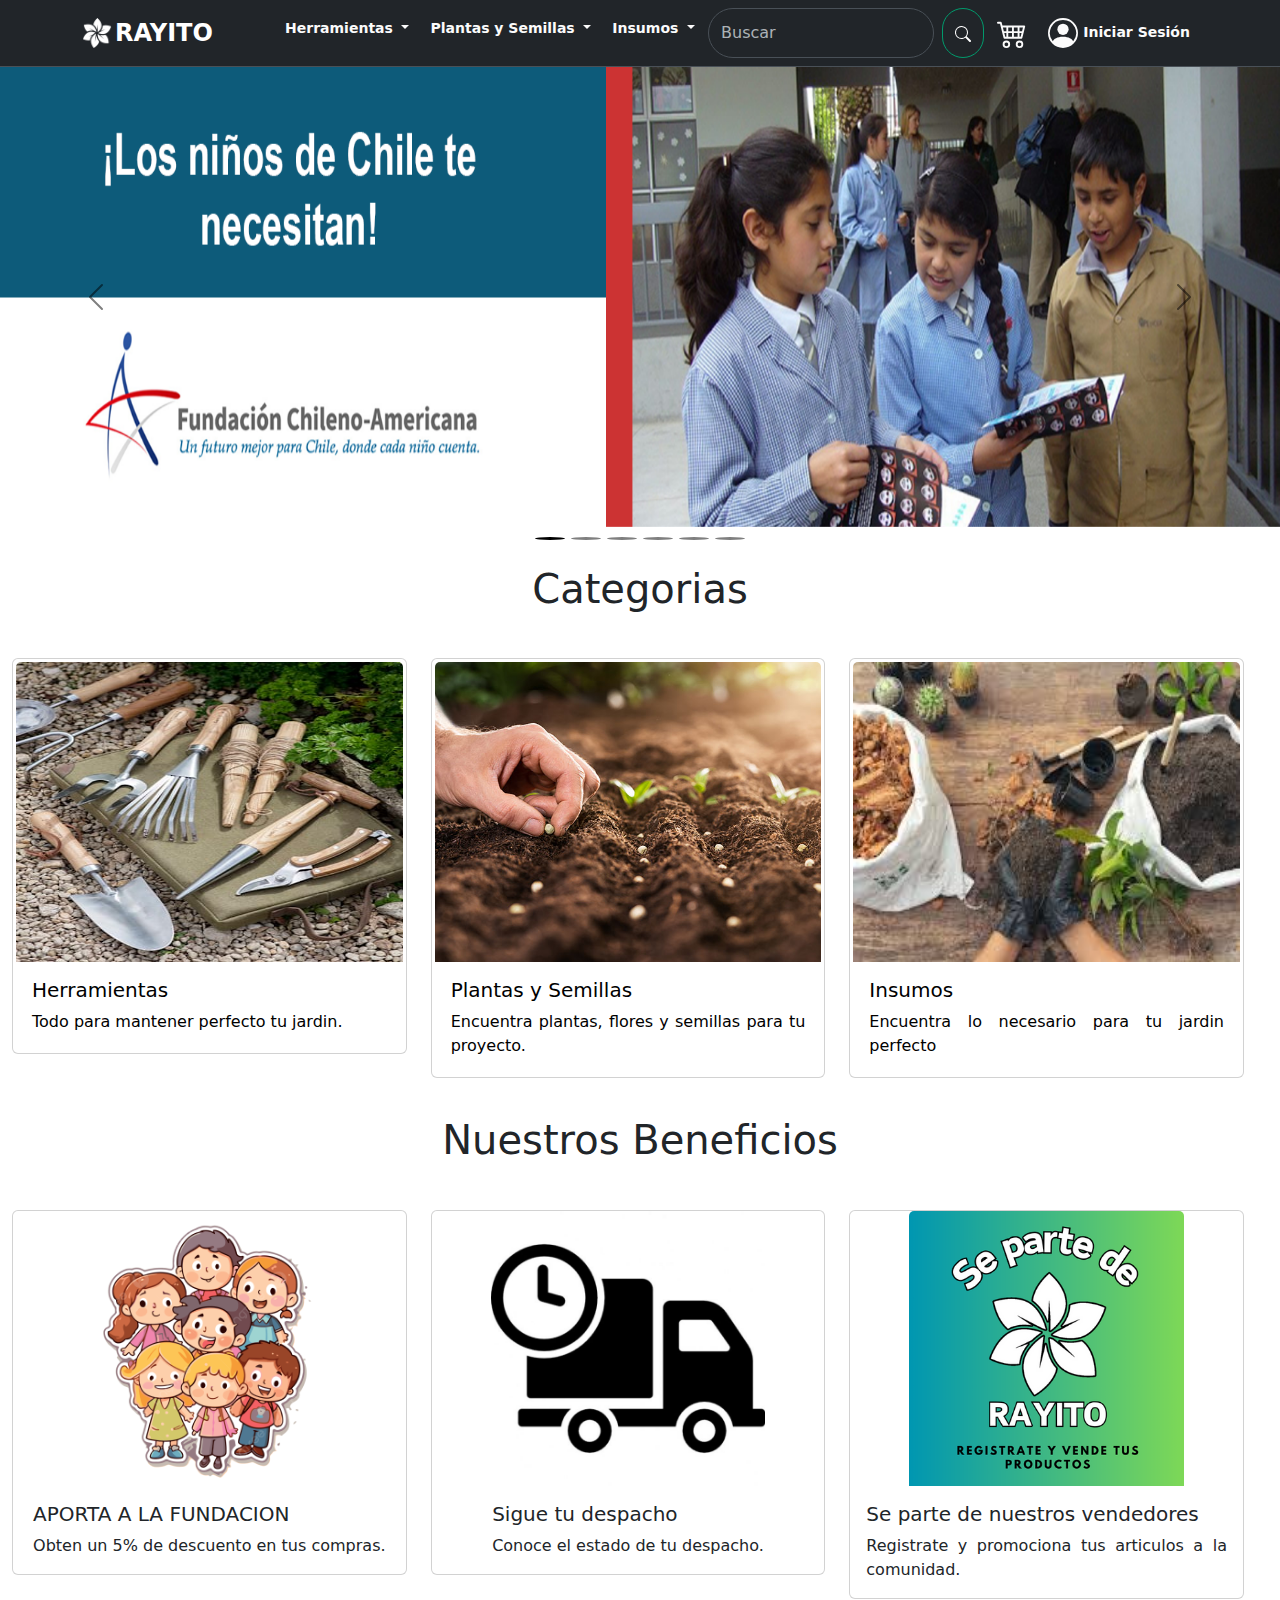
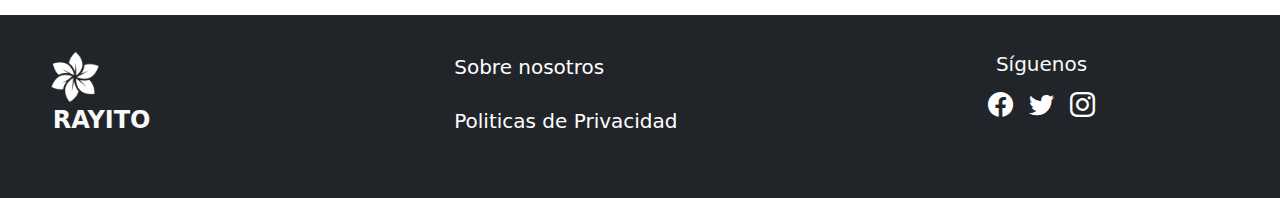
==== commit b8fa3735: "Añaden nuievas vistas y corregir detaller" ====
--- a/index.html
+++ b/index.html
@@ -16,14 +16,14 @@
   <div class="container">
     <img src="img/logo-blanco.png" alt="" width="30">
     <a class="navbar-brand d-md-none" href="index.html">
-      <a class="navbar-brand" href="index.html">NOMBRE</a>
+      <a class="navbar-brand" href="index.html">RAYITO</a>
     </a>
     <button class="navbar-toggler" type="button" data-bs-toggle="offcanvas" data-bs-target="#offcanvas" aria-controls="offcanvas" aria-label="Toggle navigation">
       <span class="navbar-toggler-icon"></span>
     </button>
     <div class="offcanvas offcanvas-end" tabindex="-1" id="offcanvas" aria-labelledby="offcanvasLabel">
       <div class="offcanvas-header">
-        <h5 class="offcanvas-title" id="offcanvasLabel">NOMBRE</h5>
+        <h5 class="offcanvas-title" id="offcanvasLabel">RAYITO</h5>
         <button type="button" class="btn-close" data-bs-dismiss="offcanvas" aria-label="Close"></button>
       </div>
       <div class="offcanvas-body">
@@ -175,7 +175,7 @@
   </div>  
 </div>
 <!-- PROMOCIONES Y DESCUENTOS-->
-<div class="container-fluid centrar">
+<div class="container-fluid center">
     <div class="row">
         <div class="col-sm-12">
           <h1 class="text-center" style="font-style: normal; padding: 3%;" > Nuestros Beneficios  </h1>
@@ -183,7 +183,7 @@
         <div class="row">
           <!-- CARTA APORTE -->
             <div class="col-sm-4">
-                <div class="card">
+              <div class="card" style="align-items: center; align-content: center;" >
                     <img src="img/grupo_ninos.png" class="card-img-top tamano_img_cartas" alt="...">
                     <div class="card-body">
                     <h5 class="card-title">APORTA A LA FUNDACION </h5>
@@ -193,7 +193,7 @@
             </div>
             <!-- CARD 2 -->
             <div class=" col-sm-4">
-              <div class="card">
+              <div class="card" style="align-items: center; align-content: center;" >
               <img src="img/despacho.jpg" class="card-img-top tamano_img_cartas" alt="...">
               <div class="card-body">
                 <h5 class="card-title">Sigue tu despacho</h5>
@@ -203,8 +203,8 @@
           </div>
             <!-- CARD 3 -->
             <div class=" col-sm-4">
-                <div class="card" >
-                    <img src="img/card5.jpg" class="card-img-top" alt="...">
+                <div class="card" style="align-items: center; align-content: center;" >
+                    <img src="img/banner_join.png" class="card-img-top tamano_img_cartas"  alt="...">
                     <div class="card-body">
                         <h5 class="card-title">Se parte de nuestros vendedores</h5>
                         <p class="card-text">Registrate y promociona tus articulos a la comunidad.</p>
@@ -223,15 +223,15 @@
     <div class="col-12 col-md">
       <img src="img/logo-blanco.png" width="50" alt="">
       <a class="navbar-brand d-md-none" href="index.html">
-        <a class="navbar-brand" href="index.html">NOMBRE</a>
+        <a class="navbar-brand" href="index.html">RAYITO</a>
       </a>
     </div>
     <div class="col-6 col-md">
       <ul class="list-unstyled text-small">
-        <li><a href="sobre nosotros.html"><h5 class="titulo_blanco">Sobre nosotros</h5></a></li>
+        <li><a href="sobre_nosotros.html"><h5 class="titulo_blanco">Sobre nosotros</h5></a></li>
       </ul>
       <ul class="list-unstyled text-small">
-        <li><a href="sobre_fundación.html"><h5 class="titulo_blanco">Politicas de Privacidad</h5></a></li>
+        <li><a href="politicas.html"><h5 class="titulo_blanco">Politicas de Privacidad</h5></a></li>
       </ul>
     </div>
     <div class="col-6 col-md ">
--- a/style/sylecss.css
+++ b/style/sylecss.css
@@ -12,7 +12,7 @@
  .nav-link {
   font-size: 14px;
   font-weight: bold;
-  color: white;
+  color: rgb(251, 251, 251);
   padding: 10px 15px;
 }
 .nav-link:hover,
@@ -46,19 +46,20 @@
 }
 .dropdown-item:hover,
 .dropdown-item:focus {
-  background-color: #f8f9fa;
+  background-color: #019a6c;
+  color: #000000;
 }
 .form-control {
   border-radius: 25px;
 }
 .btn-outline-success {
-  border-color: lightseagreen;
+  border-color: #019a6c;
   color: #ffffff;
   font-weight: bold;
   border-radius: 25px;
 }
 .btn-outline-success:hover {
-  background-color: lightseagreen;
+  background-color: #019a6c;
   color: #fff;
 }
 body{
@@ -106,4 +107,6 @@
 }
 .tamano_img_cartas{
     width: 70%;
-}+}
+p{text-align: justify;}
+
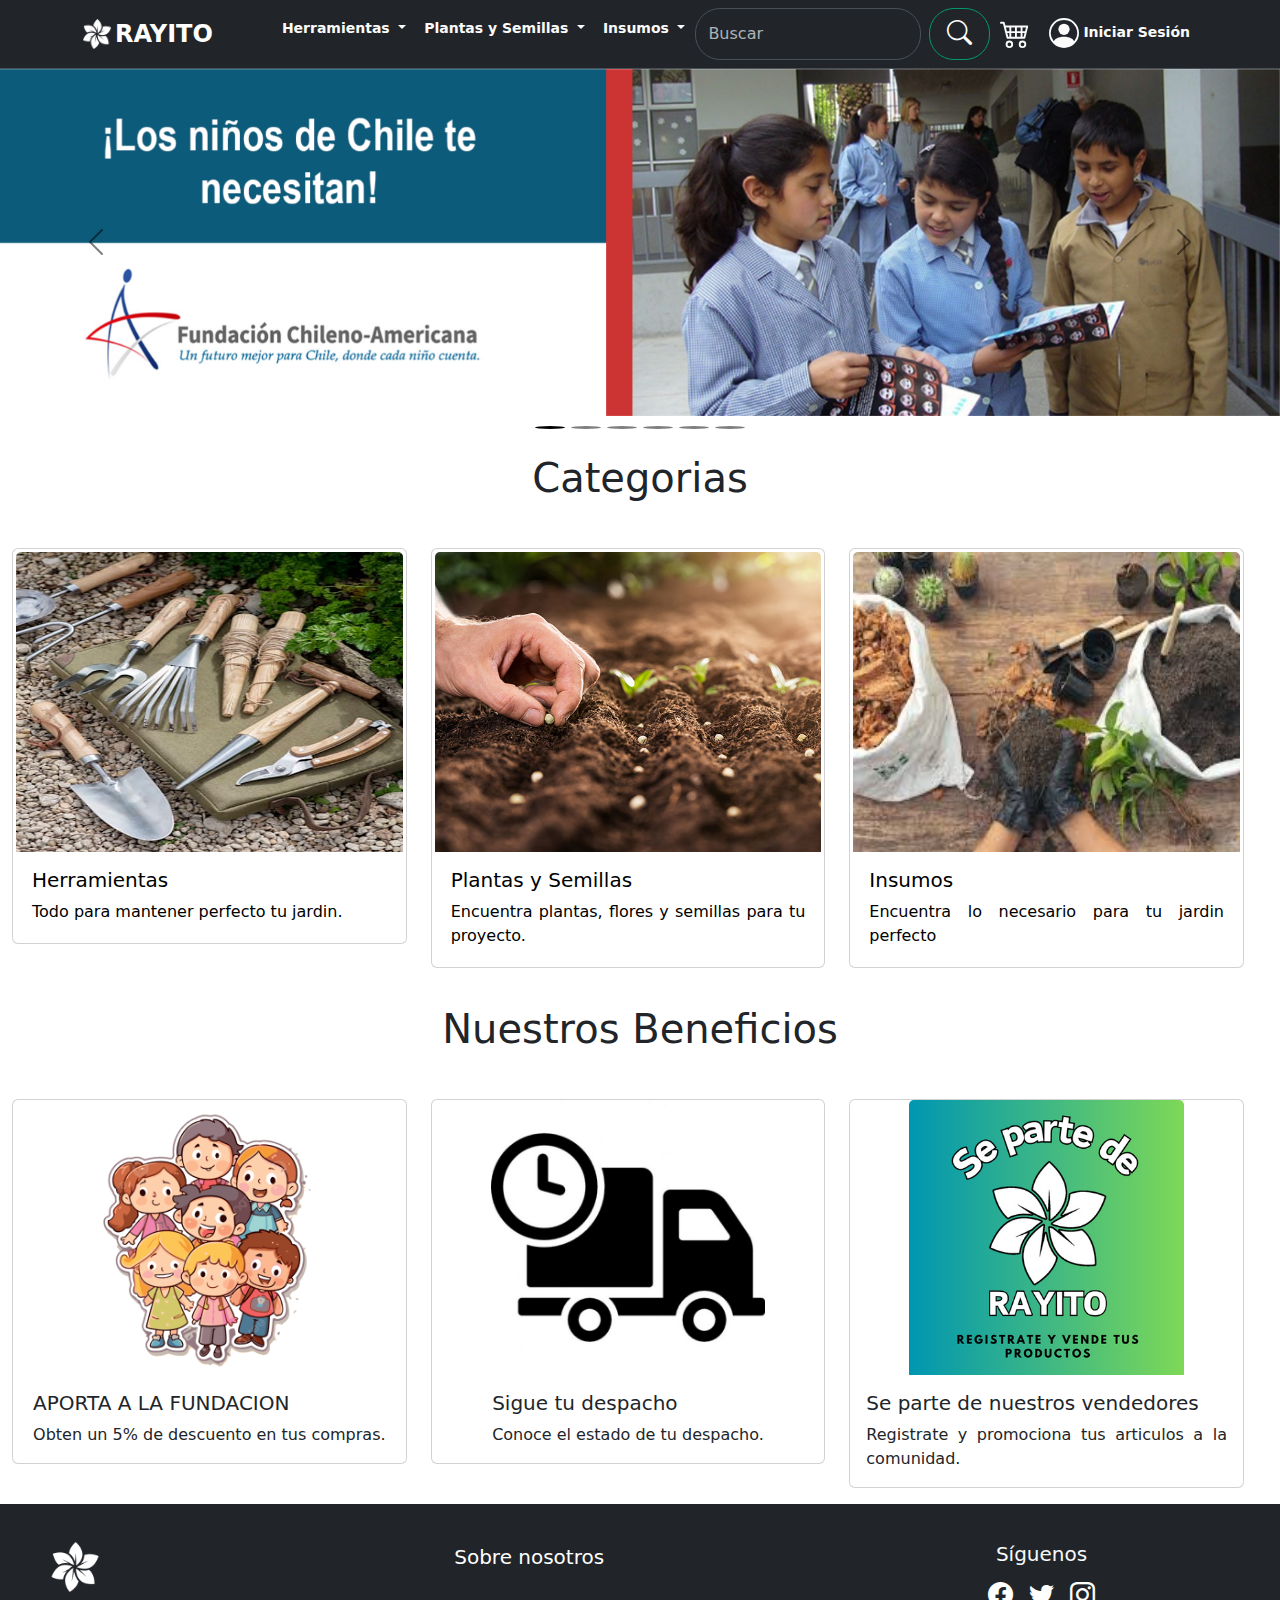
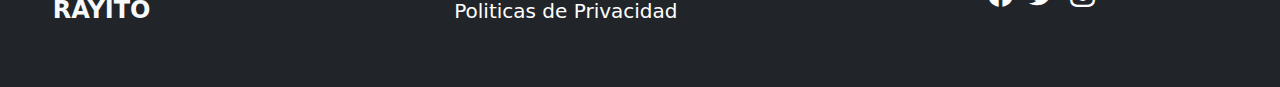
==== commit b5f68cff: "vista carro de compra completado, y otras vistas ya son referenciadas a esta cuando se solicita." ====
--- a/index.html
+++ b/index.html
@@ -63,11 +63,9 @@
           </li>    
           <form class="d-flex" role="search">
           <input class="form-control me-2" type="Buscar" placeholder="Buscar" aria-label="Buscar">
-            <button class="btn btn-outline-success" type="submit"><svg xmlns="http://www.w3.org/2000/svg" width="16" height="16" fill="currentColor" class="bi bi-search" viewBox="0 0 16 16">
-                <path d="M11.742 10.344a6.5 6.5 0 1 0-1.397 1.398h-.001q.044.06.098.115l3.85 3.85a1 1 0 0 0 1.415-1.414l-3.85-3.85a1 1 0 0 0-.115-.1zM12 6.5a5.5 5.5 0 1 1-11 0 5.5 5.5 0 0 1 11 0"/>
-              </svg></button>
+            <button class="btn btn-outline-success" type="submit"><i class="bi bi-search"></i></button>
             </form>
-          <li class="nav-item"><a class="nav-link" href="#CARRITO">
+          <li class="nav-item"><a class="nav-link" href="carro_compra.html">
             <svg xmlns="http://www.w3.org/2000/svg" width="30" height="30" fill="currentColor" class="bi bi-cart4" viewBox="0 0 16 16">
                 <path d="M0 2.5A.5.5 0 0 1 .5 2H2a.5.5 0 0 1 .485.379L2.89 4H14.5a.5.5 0 0 1 .485.621l-1.5 6A.5.5 0 0 1 13 11H4a.5.5 0 0 1-.485-.379L1.61 3H.5a.5.5 0 0 1-.5-.5M3.14 5l.5 2H5V5zM6 5v2h2V5zm3 0v2h2V5zm3 0v2h1.36l.5-2zm1.11 3H12v2h.61zM11 8H9v2h2zM8 8H6v2h2zM5 8H3.89l.5 2H5zm0 5a1 1 0 1 0 0 2 1 1 0 0 0 0-2m-2 1a2 2 0 1 1 4 0 2 2 0 0 1-4 0m9-1a1 1 0 1 0 0 2 1 1 0 0 0 0-2m-2 1a2 2 0 1 1 4 0 2 2 0 0 1-4 0"/>
               </svg> 
@@ -92,22 +90,22 @@
 
   <div class="carousel-inner">
     <div class="carousel-item active" data-bs-interval="10000">
-      <img src="img/banner_fundacion.png" height="460px" class="d-block w-100" alt="...">
+      <img src="img/banner_fundacion.png"  class="d-block w-100" alt="...">
     </div>
     <div class="carousel-item" data-bs-interval="2000">
-      <img src="img/banner_1.jpg" height="460px" class="d-block w-100" alt="..."> 
+      <img src="img/banner_1.jpg"  class="d-block w-100" alt="..."> 
     </div>
     <div class="carousel-item">
-      <img src="img/banner_2.jpg" height="460px" class="d-block w-100" alt="...">
+      <img src="img/banner_2.jpg"  class="d-block w-100" alt="...">
     </div>
     <div class="carousel-item" data-bs-interval="2000">
-      <img src="img/banner_3.jpg" height="460px" class="d-block w-100" alt="..."> 
+      <img src="img/banner_3.jpg"  class="d-block w-100" alt="..."> 
     </div>
     <div class="carousel-item">
-      <img src="img/banner_4.jpg" height="460px" class="d-block w-100" alt="...">
+      <img src="img/banner_4.jpg"  class="d-block w-100" alt="...">
     </div>
     <div class="carousel-item" data-bs-interval="2000">
-      <img src="img/banner_5.jpg" height="460px" class="d-block w-100" alt="..."> 
+      <img src="img/banner_5.jpg"  class="d-block w-100" alt="..."> 
     </div>
 
   </div>
--- a/style/sylecss.css
+++ b/style/sylecss.css
@@ -108,5 +108,14 @@
 .tamano_img_cartas{
     width: 70%;
 }
-p{text-align: justify;}
-
+p{
+  text-align: justify;
+}
+.tamano_img_product_carro{
+  width: 70%;
+  padding: 6px;
+}
+.custom-button {
+  display: inline-block;
+  padding: 0.2rem 0.2rem;
+}